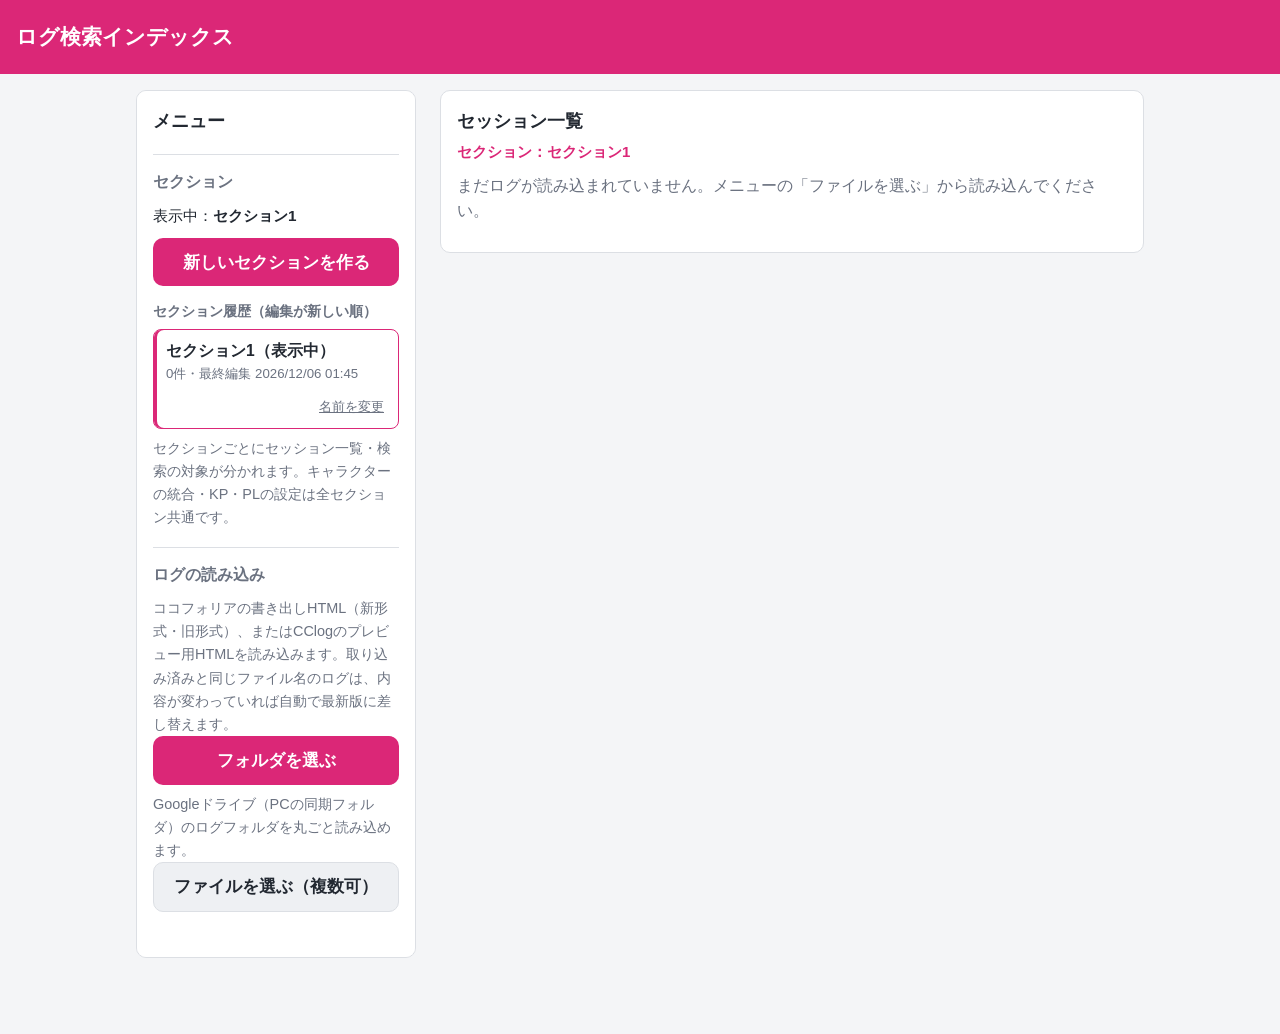
==== index.html @ ef6a6133 "システムメッセージを枠付きの灰色の地の文で表示、セクション機能（新規作成・セクション履歴からの切り替え・名前変更・削除）を追加 Co-Authored-By: Claude Opus 5.5 <nor" ====
<!DOCTYPE html>
<html lang="ja">
<head>
<meta charset="UTF-8" />
<meta name="viewport" content="width=device-width, initial-scale=1.0, maximum-scale=1.0" />
<meta http-equiv="Content-Security-Policy" content="default-src 'none'; script-src 'self'; style-src 'self' 'unsafe-inline'; img-src 'self'; base-uri 'none'; form-action 'none'" />
<title>ログ検索インデックス</title>
<link rel="stylesheet" href="style.css?v=8" />
</head>
<body>

<header class="app-header">
  <h1>ログ検索インデックス</h1>
</header>

<button type="button" class="app-header__menu-btn" id="btn-sidebar-open" aria-label="メニューを開く">
  ☰
  <span class="app-header__menu-badge" id="sidebar-filter-dot" hidden></span>
</button>

<div class="layout">

  <div class="sidebar-backdrop" id="sidebar-backdrop" hidden></div>
  <aside class="sidebar" id="sidebar">
    <div class="sidebar__header">
      <span class="sidebar__title">メニュー</span>
      <button type="button" class="bottom-bar__icon-btn" id="btn-sidebar-close" aria-label="メニューを閉じる">×</button>
    </div>

    <button type="button" class="btn btn--primary btn--block" id="btn-goto-list">セッション一覧に戻る</button>

    <div class="sidebar__section">
      <h3 class="sidebar__section-title">セクション</h3>
      <p class="section-current">表示中：<strong id="current-section-name"></strong></p>
      <button type="button" class="btn btn--primary btn--block" id="btn-new-section">新しいセクションを作る</button>
      <h4 class="section-history__title">セクション履歴（編集が新しい順）</h4>
      <div class="section-history" id="section-history"></div>
      <p class="sidebar__section-desc">セクションごとにセッション一覧・検索の対象が分かれます。キャラクターの統合・KP・PLの設定は全セクション共通です。</p>
    </div>

    <div class="sidebar__section">
      <h3 class="sidebar__section-title">ログの読み込み</h3>
      <p class="sidebar__section-desc">ココフォリアの書き出しHTML（新形式・旧形式）、またはCClogのプレビュー用HTMLを読み込みます。取り込み済みと同じファイル名のログは、内容が変わっていれば自動で最新版に差し替えます。</p>
      <div id="folder-picker-area">
        <label class="btn btn--primary btn--block" for="folder-input">フォルダを選ぶ</label>
        <input type="file" id="folder-input" webkitdirectory multiple hidden />
        <p class="sidebar__section-desc">Googleドライブ（PCの同期フォルダ）のログフォルダを丸ごと読み込めます。</p>
      </div>
      <label class="btn btn--secondary btn--block" for="file-input">ファイルを選ぶ（複数可）</label>
      <input type="file" id="file-input" accept=".html,text/html" multiple hidden />
      <p class="load-status" id="load-status"></p>
    </div>

    <div class="sidebar__section">
      <h3 class="sidebar__section-title">並べ替え</h3>
      <button type="button" class="btn btn--secondary btn--block" id="btn-toggle-reorder">並び替えモードに切り替える</button>
      <p class="sidebar__section-desc">一覧画面でセッションをドラッグして順番を変更できます（誤タップ防止のため、このモード中のみ有効です）。</p>
    </div>

    <div class="sidebar__section">
      <h3 class="sidebar__section-title">検索・絞り込み</h3>
      <label class="field filter-field">
        <span class="field__label">キーワード検索</span>
        <div class="search-input-row">
          <input type="text" id="search-keyword-input" placeholder="本文を検索" />
        </div>
      </label>
      <div class="field filter-field">
        <span class="field__label">キャラクターで絞り込む（複数選択可・OR）</span>
        <div class="character-checklist" id="character-checklist"></div>
        <button type="button" class="btn btn--secondary btn--small character-merge-btn" id="btn-open-merge">キャラクターを統合・解除する</button>
        <button type="button" class="btn btn--secondary btn--small character-merge-btn" id="btn-open-roles">KP・PL（地の文）を設定する</button>
      </div>
      <button type="button" class="btn btn--primary btn--block" id="btn-apply-filter">検索・絞り込みを実行</button>
      <button type="button" class="btn btn--secondary btn--block" id="btn-clear-filter">絞り込みを解除</button>
      <p class="sidebar__section-desc" id="filter-summary">絞り込みなし</p>
    </div>

    <div class="sidebar__section">
      <h3 class="sidebar__section-title">バックアップ</h3>
      <button type="button" class="btn btn--secondary btn--block" id="btn-backup-export">インデックス全体を書き出す</button>
      <label class="btn btn--secondary btn--block" for="backup-file-input">バックアップファイルを読み込む</label>
      <input type="file" id="backup-file-input" accept=".json,application/json" hidden />
      <p class="sidebar__section-desc">書き出しは全セクションをまとめて保存します。読み込み時に「復元（全置換・セクション構成ごと）」または「統合（マージ・表示中のセクションへ）」を選べます。</p>
    </div>
  </aside>

  <main>

    <!-- セッション一覧画面 -->
    <section class="panel" id="view-list">
      <h2 class="panel__title">セッション一覧</h2>
      <p class="list-section-label" id="list-section-label"></p>
      <p class="panel__desc" id="list-empty-note">まだログが読み込まれていません。メニューの「ファイルを選ぶ」から読み込んでください。</p>
      <p class="reorder-note" id="reorder-note" hidden>並び替えモード中です。ハンドル（≡）をドラッグして順番を変更できます。</p>
      <div class="session-list" id="session-list"></div>
    </section>

    <!-- 個別セッション閲覧画面 -->
    <section class="panel" id="view-session" hidden>
      <div class="session-view__header">
        <button type="button" class="btn btn--secondary btn--small" id="btn-prev-session">◀ 前へ</button>
        <div class="session-view__title-wrap">
          <h2 class="session-view__title" id="session-view-title"></h2>
          <p class="session-view__meta" id="session-view-meta"></p>
        </div>
        <button type="button" class="btn btn--secondary btn--small" id="btn-next-session">次へ ▶</button>
      </div>

      <div class="hit-nav" id="hit-nav" hidden>
        <span class="hit-nav__label" id="hit-nav-label"></span>
        <button type="button" class="bottom-bar__icon-btn" id="btn-hit-prev" aria-label="前の一致">◀</button>
        <button type="button" class="bottom-bar__icon-btn" id="btn-hit-next" aria-label="次の一致">▶</button>
        <button type="button" class="bottom-bar__icon-btn" id="btn-hit-close" aria-label="絞り込みを閉じる">×</button>
      </div>

      <div class="message-list" id="session-message-list"></div>

      <div class="session-view__footer">
        <button type="button" class="btn btn--secondary btn--small" id="btn-prev-session-bottom">◀ 前へ</button>
        <button type="button" class="btn btn--secondary btn--small" id="btn-next-session-bottom">次へ ▶</button>
      </div>
    </section>

  </main>

</div>

<!-- 差し替え識別モーダル（読み込み・バックアップ統合の両方で使用） -->
<div class="overlay" id="assign-overlay" hidden>
  <div class="overlay__backdrop" id="assign-overlay-backdrop"></div>
  <div class="overlay__sheet" role="dialog" aria-modal="true" aria-labelledby="assign-title">
    <h3 id="assign-title">読み込んだログの扱いを選ぶ</h3>
    <p class="panel__desc" id="assign-desc">それぞれ「新規として追加」か、更新版として置き換える既存セッションを選んでください。</p>
    <div id="assign-list" class="assign-list"></div>
    <div class="overlay__actions">
      <button type="button" class="btn btn--secondary btn--block" id="btn-assign-cancel">キャンセル</button>
      <button type="button" class="btn btn--primary btn--block" id="btn-assign-confirm">この内容で取り込む</button>
    </div>
  </div>
</div>

<!-- キャラクター統合モーダル -->
<div class="overlay" id="merge-overlay" hidden>
  <div class="overlay__backdrop" id="merge-overlay-backdrop"></div>
  <div class="overlay__sheet" role="dialog" aria-modal="true" aria-labelledby="merge-title">
    <h3 id="merge-title">キャラクターの統合</h3>
    <p class="panel__desc">選んだ発言者を1人のキャラクターとして扱い、絞り込み・ログ表示を代表の名前と色にそろえます。元のログファイルは変わりません。</p>

    <div class="merge-block" id="merge-suggestions-wrap" hidden>
      <h4 class="merge-block__title">統合候補（表記ゆれ）</h4>
      <p class="merge-block__desc">スペース・全角半角・末尾の読み仮名だけが違う名前です。「選ぶ」を押すと下の一覧にチェックが入ります。</p>
      <div id="merge-suggestions"></div>
    </div>

    <div class="merge-block">
      <h4 class="merge-block__title">統合するキャラクターを選ぶ（2人以上）</h4>
      <div class="character-checklist" id="merge-checklist"></div>
      <label class="field merge-rep-field">
        <span class="field__label">代表の名前</span>
        <select id="merge-rep-select" disabled></select>
      </label>
      <button type="button" class="btn btn--primary btn--block" id="btn-merge-confirm" disabled>統合する</button>
    </div>

    <div class="merge-block" id="merge-groups-wrap" hidden>
      <h4 class="merge-block__title">統合済み</h4>
      <div id="merge-groups"></div>
    </div>

    <div class="overlay__actions">
      <button type="button" class="btn btn--secondary btn--block" id="btn-merge-close">閉じる</button>
    </div>
  </div>
</div>

<!-- KP・PL（地の文）設定モーダル -->
<div class="overlay" id="roles-overlay" hidden>
  <div class="overlay__backdrop" id="roles-overlay-backdrop"></div>
  <div class="overlay__sheet" role="dialog" aria-modal="true" aria-labelledby="roles-title">
    <h3 id="roles-title">KP・PL（地の文）の設定</h3>
    <p class="panel__desc">KP・PLの発言は地の文（「名前：本文」の1行）、キャラクターの発言は吹き出しで表示します。名前が「KP」「PL」の発言者は最初からKP・PLになっています。ダイスロールの発言は、設定にかかわらず地の文で表示します。</p>
    <div id="roles-list" class="roles-list"></div>
    <div class="overlay__actions">
      <button type="button" class="btn btn--secondary btn--block" id="btn-roles-close">閉じる</button>
    </div>
  </div>
</div>

<!-- バックアップ読み込みモード選択モーダル -->
<div class="overlay" id="backup-mode-overlay" hidden>
  <div class="overlay__backdrop" id="backup-mode-overlay-backdrop"></div>
  <div class="overlay__sheet" role="dialog" aria-modal="true" aria-labelledby="backup-mode-title">
    <h3 id="backup-mode-title">バックアップの読み込み方法</h3>
    <p class="panel__desc" id="backup-mode-desc"></p>
    <button type="button" class="btn btn--danger btn--block" id="btn-backup-restore">復元（全置換）：今のインデックスをすべて置き換える</button>
    <button type="button" class="btn btn--primary btn--block" id="btn-backup-merge">統合（マージ）：1件ずつ追加・差し替えする</button>
    <button type="button" class="btn btn--secondary btn--block" id="btn-backup-mode-cancel">キャンセル</button>
  </div>
</div>

<!-- バックアップ書き出し案内トースト -->
<div class="toast" id="backup-prompt-toast" hidden>
  <p id="backup-prompt-text">ログを取り込みました。バックアップを書き出しますか？</p>
  <div class="toast__actions">
    <button type="button" class="btn btn--secondary btn--small" id="btn-backup-prompt-dismiss">あとで</button>
    <button type="button" class="btn btn--primary btn--small" id="btn-backup-prompt-export">書き出す</button>
  </div>
</div>

<!-- 汎用トースト（削除完了など） -->
<div class="toast toast--simple" id="simple-toast" hidden>
  <p id="simple-toast-text"></p>
</div>

<script src="app.js?v=8"></script>
</body>
</html>
---- style.css ----
:root {
  --color-bg: #f4f5f7;
  --color-surface: #ffffff;
  --color-border: #dcdfe4;
  --color-text: #222831;
  --color-text-sub: #6b7280;
  --color-primary: #db2777;
  --color-primary-dark: #be185d;
  --color-danger: #dc2626;
  --color-danger-bg: #fee2e2;
  --radius: 10px;
  font-size: 17px;
}

* { box-sizing: border-box; }

body {
  margin: 0;
  background: var(--color-bg);
  color: var(--color-text);
  font-family: -apple-system, BlinkMacSystemFont, "Hiragino Sans", "Yu Gothic UI", sans-serif;
  line-height: 1.6;
  padding-bottom: 60px;
}

.app-header {
  background: var(--color-primary);
  color: #fff;
  padding: 20px 16px;
}
.app-header h1 { margin: 0; font-size: 1.25rem; }

.app-header__menu-btn {
  position: fixed;
  top: 16px;
  right: 16px;
  z-index: 93;
  width: 44px;
  height: 44px;
  border-radius: 50%;
  border: none;
  background: var(--color-primary);
  color: #fff;
  font-size: 1.3rem;
  cursor: pointer;
  box-shadow: 0 2px 10px rgba(0, 0, 0, 0.3);
}
.app-header__menu-btn[hidden] { display: none; }
.app-header__menu-badge {
  position: absolute;
  top: -3px;
  right: -3px;
  width: 12px;
  height: 12px;
  border-radius: 50%;
  background: #f59e0b;
  border: 2px solid var(--color-primary);
}
.app-header__menu-badge[hidden] { display: none; }

.layout {
  max-width: 720px;
  margin: 0 auto;
}

main {
  padding: 16px;
}

.panel {
  background: var(--color-surface);
  border: 1px solid var(--color-border);
  border-radius: var(--radius);
  padding: 16px;
  margin-bottom: 16px;
}
.panel[hidden] { display: none; }
.panel__title { margin: 0 0 8px; font-size: 1.05rem; }
.panel__desc { margin: 0 0 12px; color: var(--color-text-sub); font-size: 0.92rem; }

.btn {
  display: inline-flex;
  align-items: center;
  justify-content: center;
  min-height: 48px;
  padding: 10px 16px;
  border-radius: var(--radius);
  border: 1px solid transparent;
  font-size: 1rem;
  font-weight: 600;
  cursor: pointer;
  text-align: center;
  user-select: none;
}
.btn--block { display: flex; width: 100%; }
.btn[hidden] { display: none; }
.btn--block + .btn--block { margin-top: 10px; }
.btn--primary { background: var(--color-primary); color: #fff; }
.btn--primary:active { background: var(--color-primary-dark); }
.btn--secondary { background: #eef0f3; color: var(--color-text); border-color: var(--color-border); }
.btn--secondary:active { background: #e2e5ea; }
.btn--danger { background: var(--color-danger-bg); color: var(--color-danger); border-color: #fca5a5; }
.btn--small { min-height: 40px; padding: 6px 12px; font-size: 0.88rem; }
.btn:disabled { opacity: 0.45; cursor: default; }

.load-status {
  color: var(--color-text-sub);
  font-size: 0.9rem;
  min-height: 1.2em;
}

/* サイドバー */
.sidebar-backdrop {
  position: fixed;
  inset: 0;
  z-index: 94;
  background: rgba(0, 0, 0, 0.4);
}
.sidebar-backdrop[hidden] { display: none; }

.sidebar {
  position: fixed;
  top: 0;
  left: 0;
  bottom: 0;
  z-index: 95;
  width: 85%;
  max-width: 320px;
  overflow-y: auto;
  background: var(--color-surface);
  box-shadow: 2px 0 16px rgba(0, 0, 0, 0.25);
  padding: 16px 16px calc(16px + env(safe-area-inset-bottom));
  transform: translateX(-100%);
  transition: transform 0.25s ease;
}
.sidebar[hidden] { display: none; }
.sidebar.is-open { transform: translateX(0); }

.sidebar__header {
  display: flex;
  align-items: center;
  justify-content: space-between;
  margin-bottom: 14px;
}
.sidebar__title { font-weight: 700; font-size: 1.05rem; }

.sidebar__section {
  margin-top: 18px;
  padding-top: 14px;
  border-top: 1px solid var(--color-border);
}
.sidebar__section-title {
  margin: 0 0 10px;
  font-size: 0.92rem;
  color: var(--color-text-sub);
}
.sidebar__section-desc {
  margin: 8px 0 0;
  font-size: 0.85rem;
  color: var(--color-text-sub);
}

.field {
  display: block;
  margin-bottom: 10px;
}
.field__label {
  display: block;
  font-size: 0.85rem;
  color: var(--color-text-sub);
  margin-bottom: 4px;
}
.field input[type="text"] {
  width: 100%;
  font-size: 1rem;
  padding: 10px;
  border: 1px solid var(--color-border);
  border-radius: 8px;
  background: #fff;
  color: var(--color-text);
}
.filter-field:last-of-type { margin-bottom: 10px; }

.character-checklist {
  display: flex;
  flex-direction: column;
  gap: 6px;
  max-height: 220px;
  overflow-y: auto;
  border: 1px solid var(--color-border);
  border-radius: 8px;
  padding: 8px 10px;
  background: #fff;
}
.character-checklist__empty {
  color: var(--color-text-sub);
  font-size: 0.88rem;
}
.character-check {
  display: flex;
  align-items: center;
  gap: 8px;
  font-size: 0.92rem;
}
.character-check .color-dot { flex: none; }

/* セッション一覧 */
.session-list {
  display: flex;
  flex-direction: column;
  gap: 10px;
}
.session-row {
  display: flex;
  align-items: center;
  gap: 10px;
  border: 1px solid var(--color-border);
  border-radius: var(--radius);
  padding: 12px;
  background: var(--color-surface);
  cursor: pointer;
}
.session-row.is-dragging {
  opacity: 0.5;
}
.session-row__handle {
  display: none;
  flex: none;
  width: 32px;
  height: 32px;
  align-items: center;
  justify-content: center;
  font-size: 1.2rem;
  color: var(--color-text-sub);
  touch-action: none;
  cursor: grab;
}
.session-list.is-reorder-mode .session-row__handle { display: flex; }
.session-list.is-reorder-mode .session-row { cursor: default; }

.session-row__body { flex: 1; min-width: 0; }
.session-row__title {
  font-weight: 700;
  font-size: 1rem;
  white-space: nowrap;
  overflow: hidden;
  text-overflow: ellipsis;
}
.session-row__meta {
  font-size: 0.82rem;
  color: var(--color-text-sub);
  margin-top: 2px;
}
.session-row__hit-badge {
  flex: none;
  background: var(--color-primary);
  color: #fff;
  font-size: 0.78rem;
  border-radius: 999px;
  padding: 2px 9px;
}
.session-row__delete {
  flex: none;
  background: none;
  border: none;
  color: var(--color-text-sub);
  font-size: 1.1rem;
  padding: 6px;
  cursor: pointer;
}
.session-list.is-reorder-mode .session-row__delete { display: none; }

.reorder-note {
  background: #fef3c7;
  color: #92400e;
  border-radius: 8px;
  padding: 8px 12px;
  font-size: 0.88rem;
  margin: 0 0 12px;
}
.reorder-note[hidden] { display: none; }

/* 個別セッション閲覧画面 */
.session-view__header {
  display: flex;
  align-items: center;
  gap: 8px;
  margin-bottom: 10px;
}
.session-view__title-wrap { flex: 1; min-width: 0; text-align: center; }
.session-view__title {
  margin: 0;
  font-size: 1rem;
  white-space: nowrap;
  overflow: hidden;
  text-overflow: ellipsis;
}
.session-view__meta {
  margin: 2px 0 0;
  font-size: 0.8rem;
  color: var(--color-text-sub);
}

.hit-nav {
  display: flex;
  align-items: center;
  gap: 8px;
  background: #fdf2f8;
  border: 1px solid var(--color-primary);
  border-radius: 8px;
  padding: 6px 10px;
  margin-bottom: 12px;
  position: sticky;
  top: 8px;
  z-index: 5;
}
.hit-nav[hidden] { display: none; }
.hit-nav__label { flex: 1; font-size: 0.85rem; color: var(--color-primary-dark); }

.message-list {
  display: flex;
  flex-direction: column;
  gap: 2px;
}
.msg-line {
  padding: 8px 10px;
  border-left: 3px solid transparent;
  border-radius: 6px;
  scroll-margin-top: 60px;
}
.msg-line--info {
  margin-left: 1.4em;
  padding: 8px 12px;
  background: rgba(0, 0, 0, 0.035);
  border-left-color: #d8d3c8;
  color: var(--color-text-sub);
  font-size: 0.94rem;
}
.msg-line__speaker {
  font-weight: 700;
  margin-right: 2px;
}
.msg-line__text {
  white-space: pre-wrap;
  word-break: break-word;
}
.msg-line.is-hit {
  background: #fff7d6;
  border-left-color: #f59e0b;
}
.msg-line.is-hit-current {
  background: #ffe9a8;
}
.search-mark {
  background: #ffd54f;
  border-radius: 2px;
}

/* 差し替え識別モーダル */
.assign-list {
  display: flex;
  flex-direction: column;
  gap: 12px;
  margin-bottom: 14px;
}
.assign-row {
  border: 1px solid var(--color-border);
  border-radius: 8px;
  padding: 10px 12px;
}
.assign-row__name {
  font-weight: 700;
  font-size: 0.94rem;
  margin-bottom: 6px;
  word-break: break-word;
}
.assign-row select,
.merge-rep-field select,
.role-select {
  width: 100%;
  font-size: 0.95rem;
  padding: 8px;
  border: 1px solid var(--color-border);
  border-radius: 8px;
  background: #fff;
  color: var(--color-text);
}

/* オーバーレイ（共通） */
.overlay {
  position: fixed;
  inset: 0;
  z-index: 100;
  display: flex;
  align-items: flex-end;
}
.overlay[hidden] { display: none; }
.overlay__backdrop {
  position: absolute;
  inset: 0;
  background: rgba(0,0,0,0.4);
}
.overlay__sheet {
  position: relative;
  z-index: 1;
  background: #fff;
  width: 100%;
  max-height: 88vh;
  overflow-y: auto;
  border-radius: 16px 16px 0 0;
  padding: 20px 16px calc(20px + env(safe-area-inset-bottom));
}
.overlay__sheet h3 { margin-top: 0; }
.overlay__actions { display: flex; flex-direction: column; }
.overlay__actions .btn--block + .btn--block { margin-top: 10px; }

.bottom-bar__icon-btn {
  min-width: 40px;
  min-height: 40px;
  border-radius: 8px;
  border: 1px solid var(--color-border);
  background: #eef0f3;
  font-size: 1rem;
  cursor: pointer;
}

.color-dot {
  width: 12px;
  height: 12px;
  border-radius: 50%;
  flex: none;
  border: 1px solid rgba(0,0,0,0.15);
  display: inline-block;
}

/* トースト */
.toast {
  position: fixed;
  left: 16px;
  right: 16px;
  bottom: 16px;
  z-index: 110;
  background: var(--color-surface);
  border: 1px solid var(--color-border);
  border-radius: var(--radius);
  padding: 14px 16px;
  box-shadow: 0 6px 20px rgba(0,0,0,0.2);
  max-width: 480px;
  margin: 0 auto;
}
.toast[hidden] { display: none; }
.toast p { margin: 0 0 10px; font-size: 0.92rem; }
.toast__actions { display: flex; gap: 8px; }
.toast__actions .btn { flex: 1; }
.toast--simple p { margin: 0; }

@media (prefers-color-scheme: dark) {
  :root {
    --color-bg: #16181d;
    --color-surface: #1f2229;
    --color-border: #33363d;
    --color-text: #e7e9ee;
    --color-text-sub: #9aa0aa;
  }
  .btn--secondary { background: #2a2d35; color: var(--color-text); }
  .btn--secondary:active { background: #33363d; }
  .field input[type="text"], .assign-row select, .merge-rep-field select, .role-select { background: #1a1c22; color: var(--color-text); }
  .character-checklist { background: #1a1c22; }
  .overlay__sheet { background: #1f2229; }
  .bottom-bar__icon-btn { background: #2a2d35; border-color: var(--color-border); }
  .msg-line--info { background: rgba(255,255,255,0.04); }
  .msg-line.is-hit { background: #3a3312; }
  .msg-line.is-hit-current { background: #52440f; }
  .search-mark { background: #7a6210; color: #fff; }
  .hit-nav { background: #3b1a2c; }
  .reorder-note { background: #3a2f10; color: #f2c879; }
  .session-row__hit-badge { color: #fff; }
  .toast { background: #1f2229; }
}

/* PC・iPad横向き：サイドバーを常時表示する2カラムレイアウト */
@media (min-width: 900px) {
  .layout {
    display: flex;
    align-items: flex-start;
    justify-content: center;
    gap: 24px;
    max-width: 1040px;
    padding: 16px;
  }
  main {
    flex: 1;
    min-width: 0;
    max-width: 720px;
    padding: 0;
  }
  .sidebar {
    position: sticky;
    top: 16px;
    left: auto;
    bottom: auto;
    z-index: 1;
    width: 280px;
    max-height: calc(100vh - 32px);
    flex: none;
    border: 1px solid var(--color-border);
    border-radius: var(--radius);
    box-shadow: none;
    transform: none;
    transition: none;
  }
  .sidebar-backdrop { display: none !important; }
  .app-header__menu-btn { display: none !important; }
  #btn-sidebar-close { display: none !important; }
}

/* 個別セッション閲覧画面の最下部の前へ／次へ */
.session-view__footer {
  display: flex;
  justify-content: space-between;
  gap: 8px;
  margin-top: 16px;
  padding-top: 12px;
  border-top: 1px solid var(--color-border);
}

/* キャラクターの統合（2026-10-16追加） */
.character-merge-btn { margin-top: 8px; }
.character-check__members {
  display: block;
  font-size: 0.78rem;
  color: var(--color-text-sub);
}
.merge-block {
  border-top: 1px solid var(--color-border);
  padding-top: 12px;
  margin-bottom: 16px;
}
.merge-block[hidden] { display: none; }
.merge-block__title { margin: 0 0 6px; font-size: 0.95rem; }
.merge-block__desc { margin: 0 0 8px; font-size: 0.85rem; color: var(--color-text-sub); }
.merge-block .character-checklist { max-height: 240px; }
.merge-rep-field { display: block; margin: 12px 0; }
.merge-rep-field select:disabled { opacity: 0.6; }
.merge-row {
  display: flex;
  align-items: center;
  gap: 8px;
  padding: 6px 0;
}
.merge-row + .merge-row { border-top: 1px dashed var(--color-border); }
.merge-row__text { flex: 1; min-width: 0; font-size: 0.9rem; overflow-wrap: anywhere; }
.merge-row .btn { flex: none; }

/* KP・PL（地の文）の設定（2026-10-16追加） */
.character-merge-btn + .character-merge-btn { margin-top: 6px; }
.roles-list { margin-bottom: 14px; }
.roles-list .merge-row { gap: 8px; }
.role-select { width: auto; flex: none; font-size: 0.88rem; padding: 6px 8px; }

/* 発言の表示の種類（CClogのプレビュー用HTMLにならう、2026-10-16） */
.msg-line--kp { border-left-color: #3b6fa8; }
.msg-line--kp > .msg-line__speaker { color: #3b6fa8; }
.msg-line--pl { border-left-color: #a85a3b; }
.msg-line--pl > .msg-line__speaker { color: #a85a3b; }
.msg-line--other { color: #999; }
.msg-line--other .msg-line__speaker,
.msg-line--other .msg-line__bubble-name { color: #999 !important; }
.msg-line--character.msg-line--other .msg-line__bubble { opacity: 0.7; }
.msg-line__bubble-name {
  font-weight: 700;
  font-size: 0.85rem;
  margin-bottom: 2px;
}
.msg-line__bubble {
  position: relative;
  display: inline-block;
  max-width: 100%;
  margin-left: 8px;
  background: rgba(0, 0, 0, 0.045);
  border-radius: 14px;
  padding: 0.5em 0.9em;
}
.msg-line__bubble::before {
  content: "";
  position: absolute;
  left: -6px;
  top: 12px;
  border-width: 6px 8px 6px 0;
  border-style: solid;
  border-color: transparent rgba(0, 0, 0, 0.045) transparent transparent;
}
@media (prefers-color-scheme: dark) {
  .msg-line--kp { border-left-color: #6ea3e0; }
  .msg-line--kp > .msg-line__speaker { color: #6ea3e0; }
  .msg-line--pl { border-left-color: #e0916e; }
  .msg-line--pl > .msg-line__speaker { color: #e0916e; }
  .msg-line--other { color: #6b7078; }
  .msg-line--other .msg-line__speaker,
  .msg-line--other .msg-line__bubble-name { color: #6b7078 !important; }
  .msg-line__bubble { background: rgba(255, 255, 255, 0.08); }
  .msg-line__bubble::before { border-color: transparent rgba(255, 255, 255, 0.08) transparent transparent; }
}

/* システムメッセージ（2026-10-16）: 枠で囲んだ灰色の地の文 */
.msg-line--system {
  margin: 4px 0;
  padding: 6px 12px;
  border: 1px solid var(--color-border);
  border-left-width: 1px;
  border-radius: 8px;
  background: rgba(0, 0, 0, 0.03);
  color: #8a8f98;
  font-size: 0.88rem;
}
.msg-line--system.is-hit { border-color: #f59e0b; }
@media (prefers-color-scheme: dark) {
  .msg-line--system { background: rgba(255, 255, 255, 0.04); border-color: rgba(255, 255, 255, 0.18); color: #8b919b; }
}

/* セクション（2026-10-16） */
.section-current {
  margin: 0 0 10px;
  font-size: 0.9rem;
}
.section-history__title {
  margin: 14px 0 6px;
  font-size: 0.85rem;
  color: var(--color-text-sub);
}
.section-history {
  display: flex;
  flex-direction: column;
  gap: 6px;
}
.section-row {
  border: 1px solid var(--color-border);
  border-radius: 8px;
  background: var(--color-surface);
  overflow: hidden;
}
.section-row.is-current {
  border-color: var(--color-primary);
  box-shadow: inset 3px 0 0 var(--color-primary);
}
.section-row__main {
  display: flex;
  flex-direction: column;
  align-items: flex-start;
  width: 100%;
  padding: 8px 12px;
  border: none;
  background: none;
  color: inherit;
  font: inherit;
  text-align: left;
  cursor: pointer;
}
.section-row__name {
  font-weight: 700;
  font-size: 0.92rem;
  word-break: break-word;
}
.section-row__meta {
  font-size: 0.78rem;
  color: var(--color-text-sub);
}
.section-row__actions {
  display: flex;
  justify-content: flex-end;
  gap: 4px;
  padding: 0 8px 6px;
}
.section-row__action {
  border: none;
  background: none;
  padding: 4px 6px;
  font: inherit;
  font-size: 0.78rem;
  color: var(--color-text-sub);
  text-decoration: underline;
  cursor: pointer;
}
.section-row__action--danger { color: var(--color-danger); }
.list-section-label {
  margin: -4px 0 10px;
  font-size: 0.88rem;
  font-weight: 700;
  color: var(--color-primary);
}
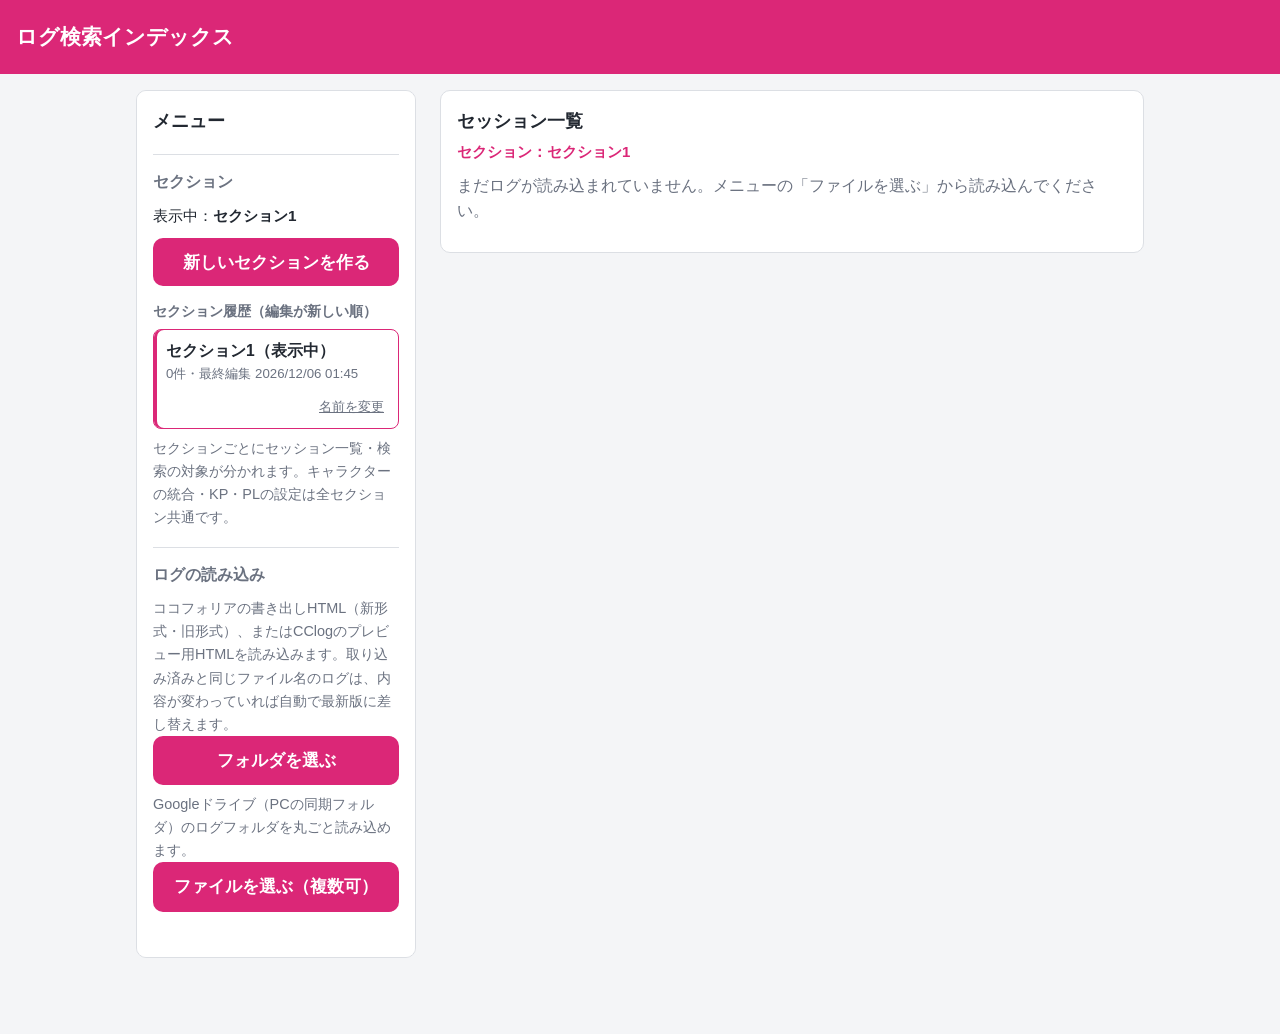
==== commit 2b106a30: "取扱説明書（manual.html）を追加しサイドメニュー最下部にリンク、ファイル選択ボタンをピンクに、並び替えのドラッグ中自動スクロールと最下部の終了ボタンを追加 Co-Authored-By: C" ====
--- a/index.html
+++ b/index.html
@@ -5,7 +5,7 @@
 <meta name="viewport" content="width=device-width, initial-scale=1.0, maximum-scale=1.0" />
 <meta http-equiv="Content-Security-Policy" content="default-src 'none'; script-src 'self'; style-src 'self' 'unsafe-inline'; img-src 'self'; base-uri 'none'; form-action 'none'" />
 <title>ログ検索インデックス</title>
-<link rel="stylesheet" href="style.css?v=8" />
+<link rel="stylesheet" href="style.css?v=9" />
 </head>
 <body>
 
@@ -46,15 +46,15 @@
         <input type="file" id="folder-input" webkitdirectory multiple hidden />
         <p class="sidebar__section-desc">Googleドライブ（PCの同期フォルダ）のログフォルダを丸ごと読み込めます。</p>
       </div>
-      <label class="btn btn--secondary btn--block" for="file-input">ファイルを選ぶ（複数可）</label>
+      <label class="btn btn--primary btn--block" for="file-input">ファイルを選ぶ（複数可）</label>
       <input type="file" id="file-input" accept=".html,text/html" multiple hidden />
       <p class="load-status" id="load-status"></p>
     </div>
 
-    <div class="sidebar__section">
+    <div class="sidebar__section" id="sidebar-reorder-section">
       <h3 class="sidebar__section-title">並べ替え</h3>
       <button type="button" class="btn btn--secondary btn--block" id="btn-toggle-reorder">並び替えモードに切り替える</button>
-      <p class="sidebar__section-desc">一覧画面でセッションをドラッグして順番を変更できます（誤タップ防止のため、このモード中のみ有効です）。</p>
+      <p class="sidebar__section-desc">一覧画面でセッションをドラッグして順番を変更できます（誤タップ防止のため、このモード中のみ有効です）。終了するときは画面最下部の「並び替えモードを終了する」を押します。</p>
     </div>
 
     <div class="sidebar__section">
@@ -83,6 +83,10 @@
       <input type="file" id="backup-file-input" accept=".json,application/json" hidden />
       <p class="sidebar__section-desc">書き出しは全セクションをまとめて保存します。読み込み時に「復元（全置換・セクション構成ごと）」または「統合（マージ・表示中のセクションへ）」を選べます。</p>
     </div>
+
+    <div class="sidebar__section">
+      <a class="btn btn--secondary btn--block" href="manual.html" target="_blank" rel="noopener">📖 取扱説明書を開く</a>
+    </div>
   </aside>
 
   <main>
@@ -92,7 +96,7 @@
       <h2 class="panel__title">セッション一覧</h2>
       <p class="list-section-label" id="list-section-label"></p>
       <p class="panel__desc" id="list-empty-note">まだログが読み込まれていません。メニューの「ファイルを選ぶ」から読み込んでください。</p>
-      <p class="reorder-note" id="reorder-note" hidden>並び替えモード中です。ハンドル（≡）をドラッグして順番を変更できます。</p>
+      <p class="reorder-note" id="reorder-note" hidden>並び替えモード中です。ハンドル（≡）をドラッグして順番を変更できます。画面の上端・下端まで持っていくと、つかんだまま画面がスクロールします。</p>
       <div class="session-list" id="session-list"></div>
     </section>
 
@@ -124,6 +128,11 @@
 
   </main>
 
+</div>
+
+<!-- 並び替えモード終了バー（並び替えモード中だけ画面最下部に表示） -->
+<div class="reorder-bar" id="reorder-bar" hidden>
+  <button type="button" class="btn btn--primary btn--block" id="btn-reorder-done">並び替えモードを終了する</button>
 </div>
 
 <!-- 差し替え識別モーダル（読み込み・バックアップ統合の両方で使用） -->
@@ -213,6 +222,6 @@
   <p id="simple-toast-text"></p>
 </div>
 
-<script src="app.js?v=8"></script>
+<script src="app.js?v=9"></script>
 </body>
 </html>
--- a/style.css
+++ b/style.css
@@ -688,3 +688,22 @@
   font-weight: 700;
   color: var(--color-primary);
 }
+
+/* サイドバーのリンクボタン（取扱説明書） */
+a.btn { text-decoration: none; }
+
+/* 並び替えモード終了バー（2026-10-17）: 並び替えモード中だけ画面最下部に固定表示 */
+.reorder-bar {
+  position: fixed;
+  left: 0;
+  right: 0;
+  bottom: 0;
+  z-index: 95;
+  padding: 10px 16px calc(10px + env(safe-area-inset-bottom));
+  background: var(--color-surface);
+  border-top: 1px solid var(--color-border);
+  box-shadow: 0 -4px 12px rgba(0, 0, 0, 0.08);
+}
+.reorder-bar[hidden] { display: none; }
+.reorder-bar .btn { max-width: 560px; margin: 0 auto; }
+body.is-reorder-mode { padding-bottom: 96px; }
